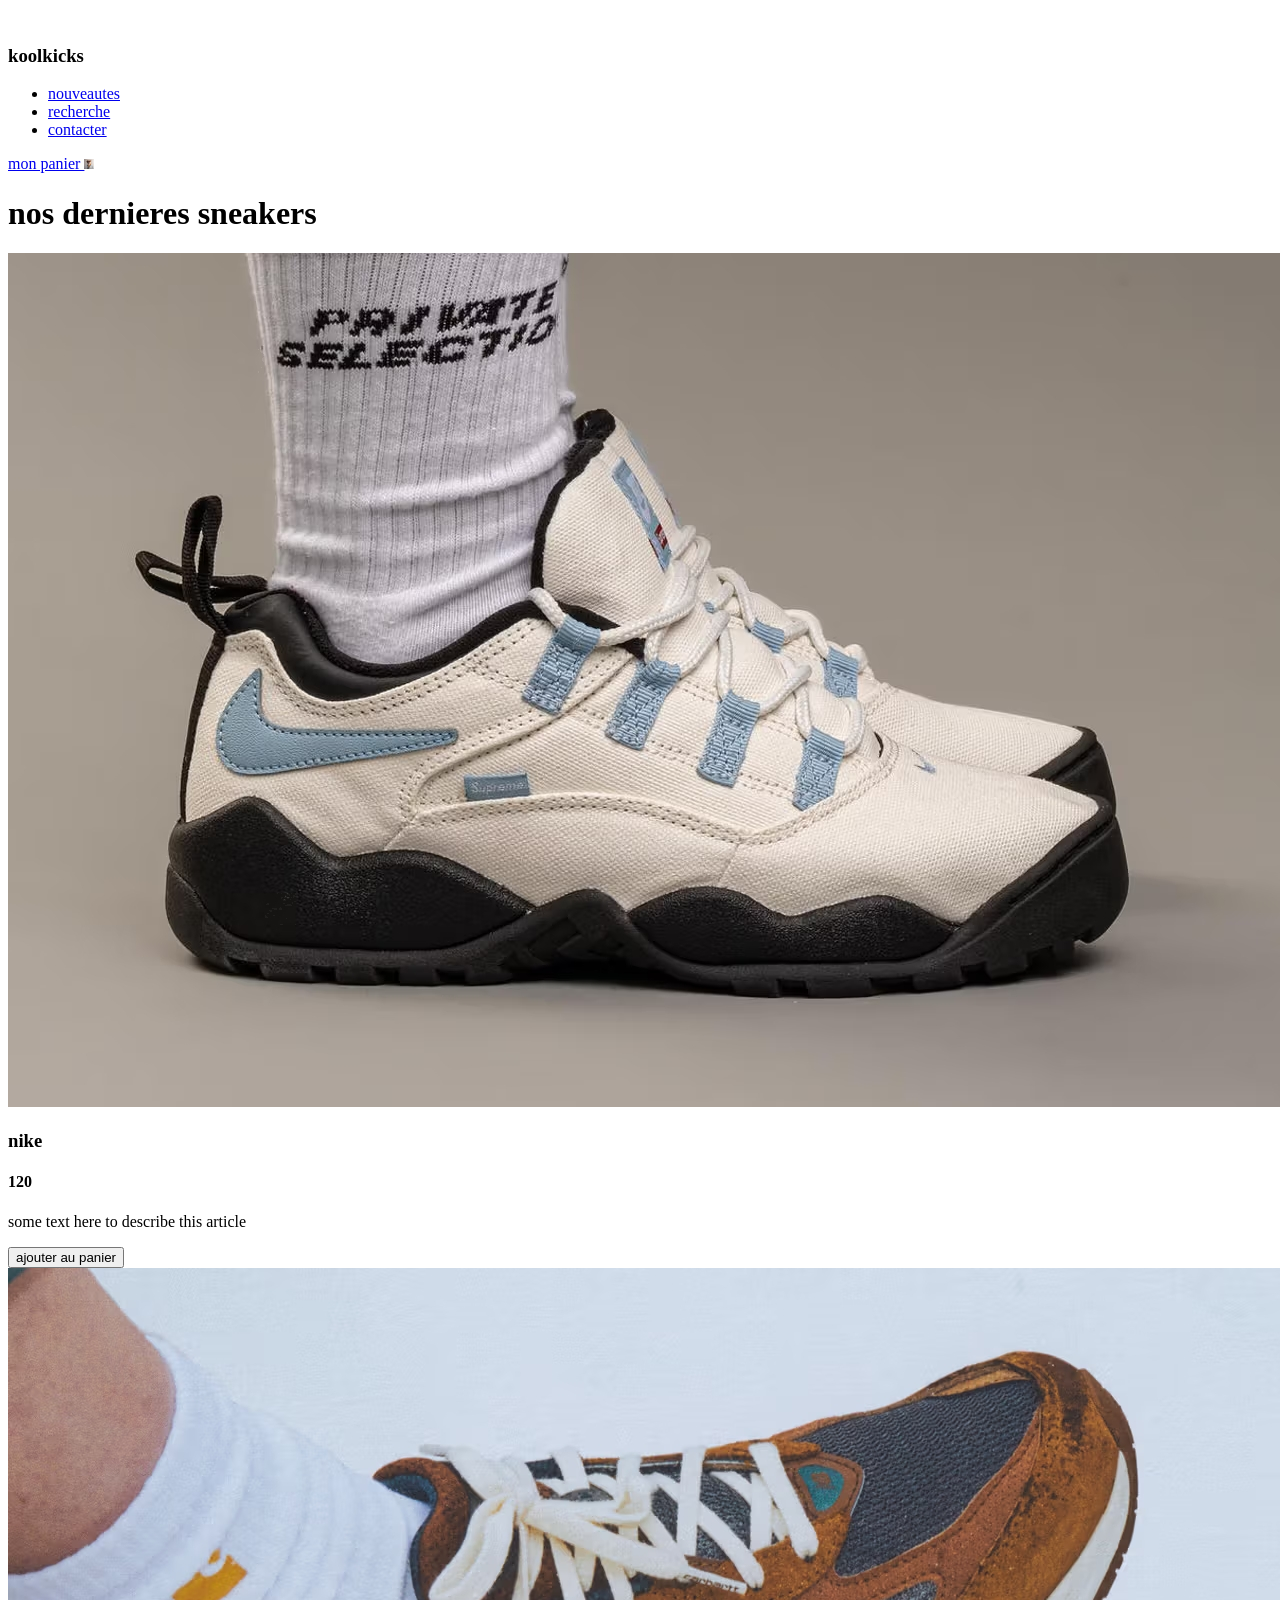
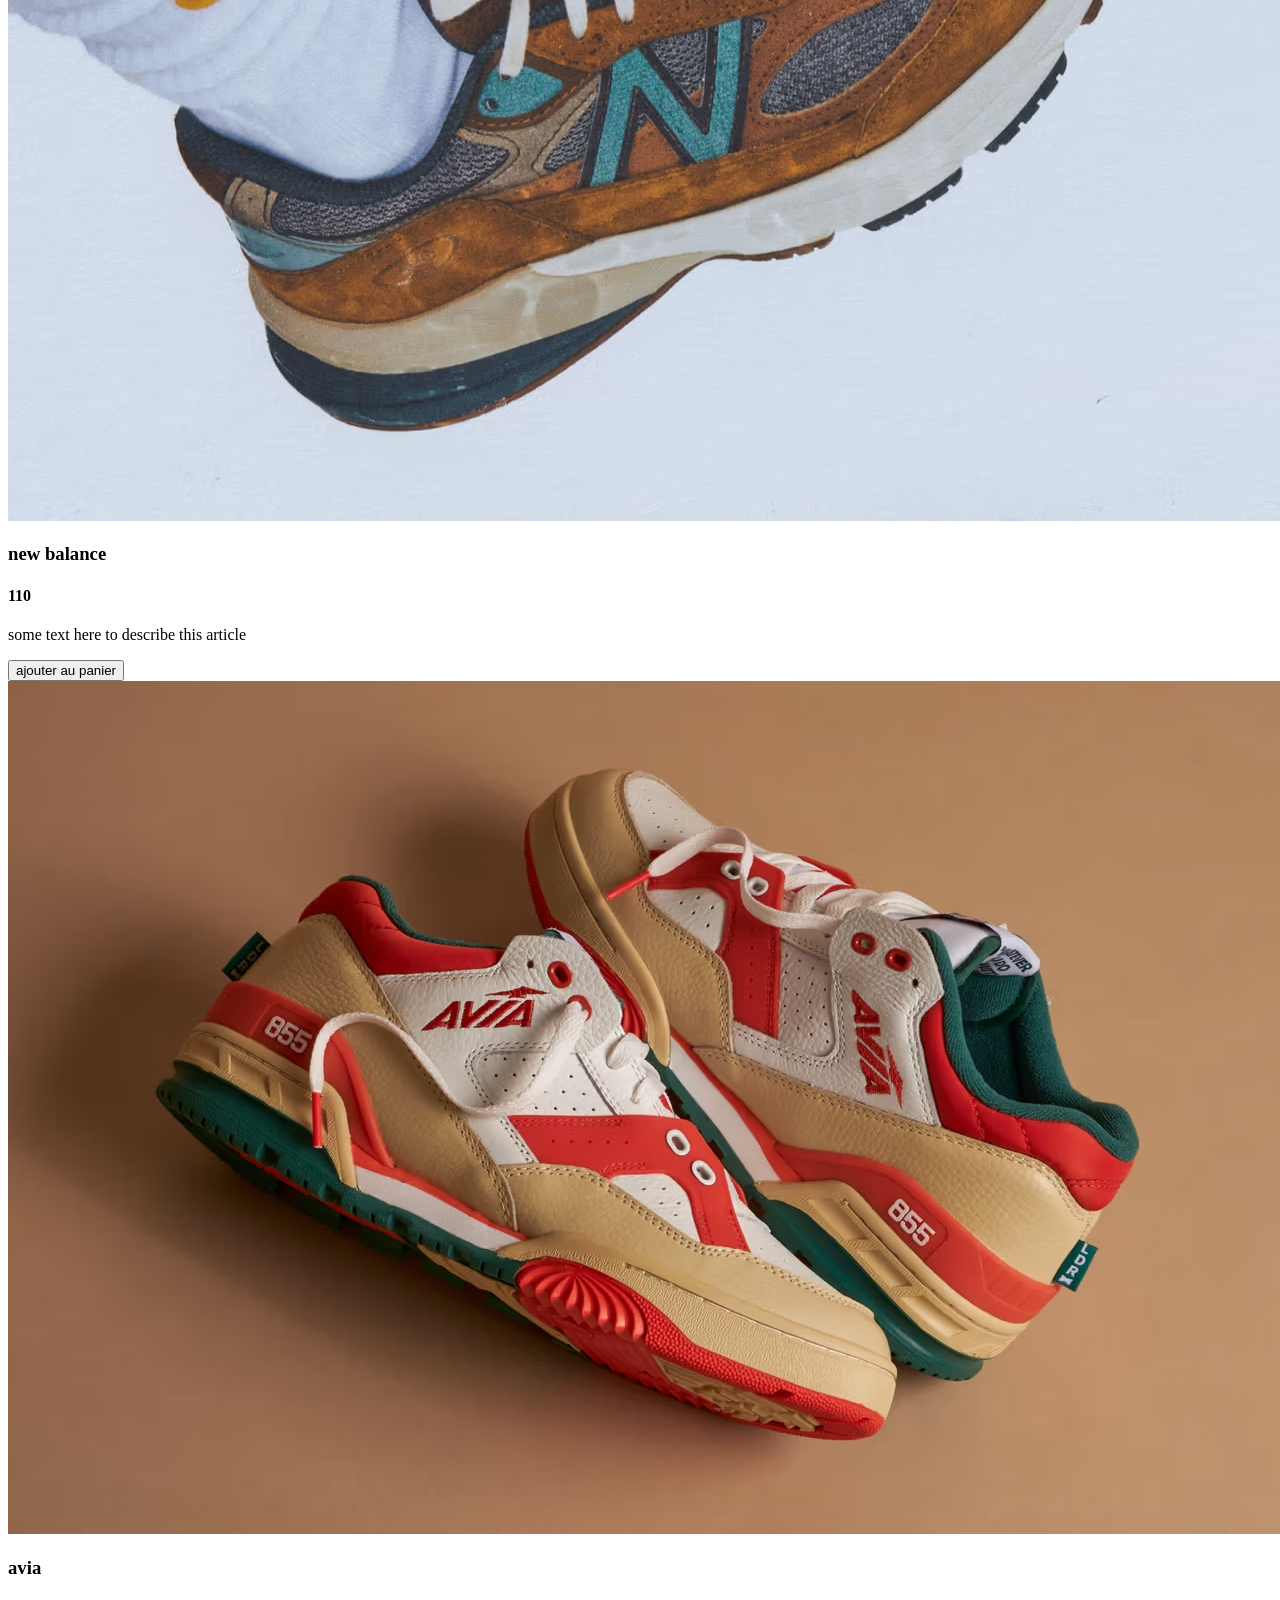
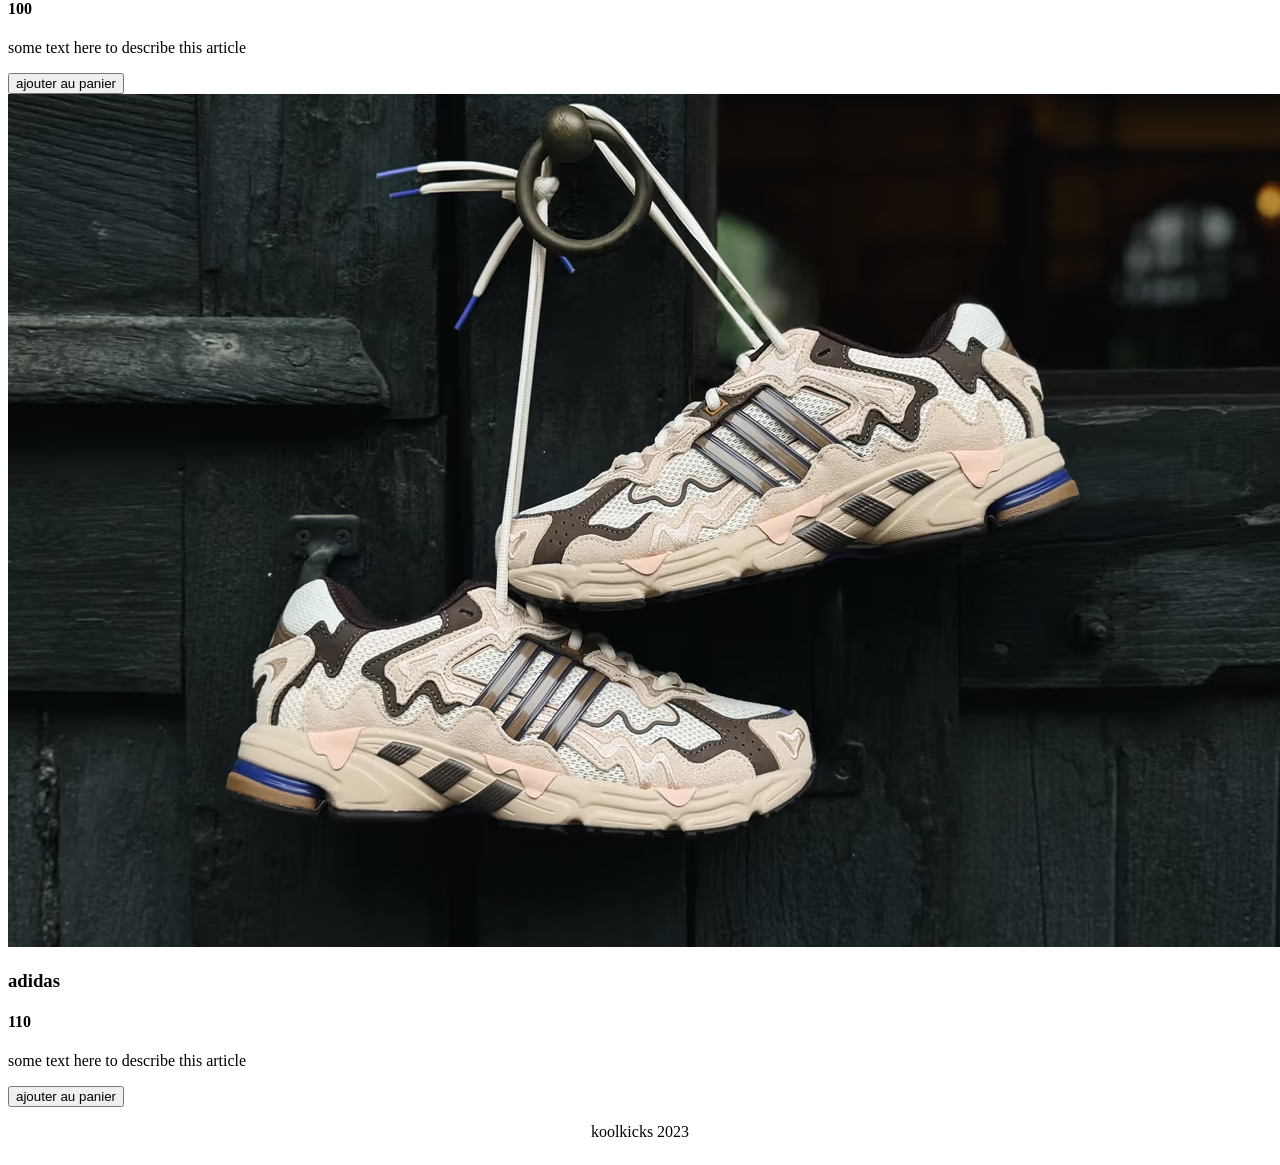
==== index.html @ 4401d5ae "first code pushed: just the structure of the page" ====
<!DOCTYPE html>
<html lang="en">
<head>
    <meta charset="UTF-8">
    <meta name="viewport" content="width=device-width, initial-scale=1.0">
    <link rel="stylesheet" href="resources/css/styles.css">
</head>
    <title>  </title>
</head>
<body>
    <header>
        <nav>
            <div>
                <img src="" alt="">
                <h3> koolkicks </h3>
            </div>
            <div>
                <ul>
                    <li>
                        <a href="404.html"> nouveautes </a>
                    </li>
                    <li>
                        <a href="404.html"> recherche </a>
                    </li>
                    <li>
                        <a href="404.html"> contacter </a>
                    </li>
                </ul>
            </div>
            <div>
                <a href="404.html"> mon panier </a>
                <img src="assets/avatar.jpg" alt="" width="10px" height="10px">
            </div>
        </nav>
    </header>

    <main>
        <h1>
            nos dernieres sneakers
        </h1>
        <section>

            <article>
                <img src="assets/shoes-1.jpg" alt="">
                <div>
                    <div>
                        <h3> nike</h3>  <h4> 120 </h4>
                    </div>
                    <p> some text here to describe this article  </p>

                    <button> ajouter au panier </button>
                </div>
            </article>

            <article>
                <img src="assets/shoes-2.jpg" alt="">
                <div>
                    <div>
                        <h3> new balance    </h3>  <h4> 110 </h4>
                    </div>
                    <p> some text here to describe this article  </p>

                    <button> ajouter au panier </button>
                </div>
            </article>

            <article>
                <img src="assets/shoes-3.jpg" alt="">
                <div>
                    <div>
                        <h3> avia </h3>  <h4> 100 </h4>
                    </div>
                    <p> some text here to describe this article  </p>

                    <button> ajouter au panier </button>
                </div>
            </article>

            <article>
                <img src="assets/shoes-4.jpg" alt="">
                <div>
                    <div>
                        <h3> adidas </h3>  <h4> 110 </h4>
                    </div>
                    <p> some text here to describe this article  </p>

                    <button> ajouter au panier </button>
                </div>
            </article>


        </section>
    </main>

    <footer>
        <p> koolkicks 2023 </p>
    </footer>
</body>
</html>
---- resources/css/styles.css ----
footer {
    display: flex;
    justify-content: center;
}
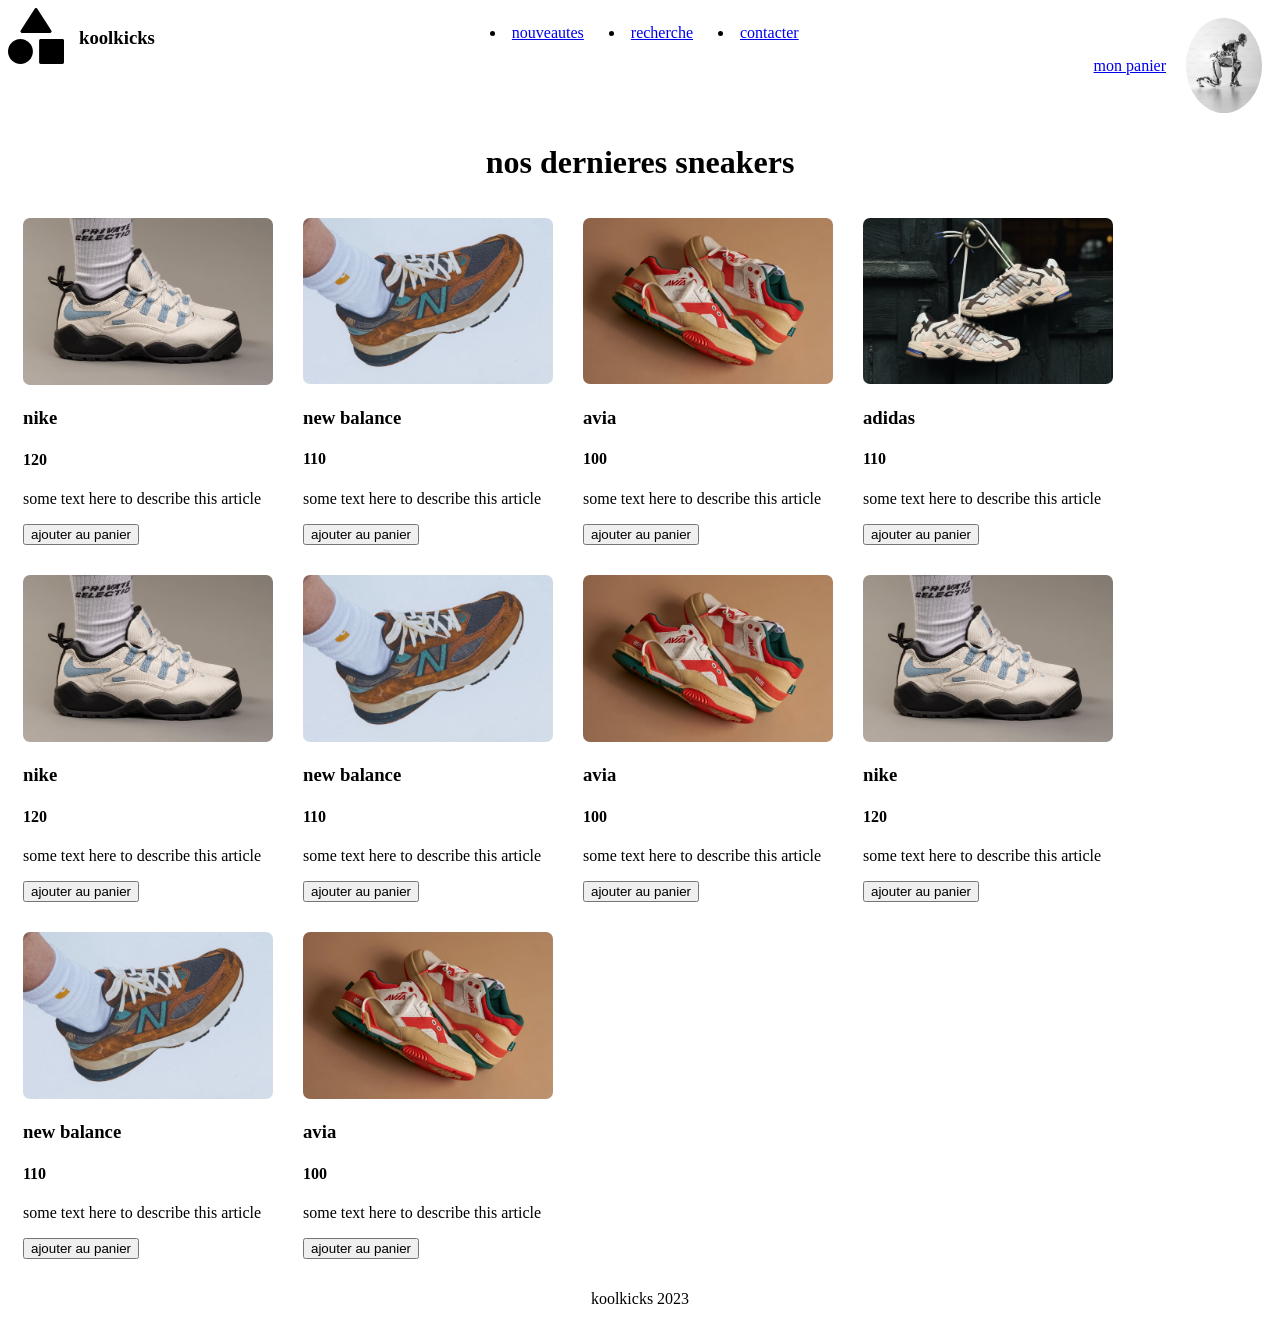
==== commit b307ed1f: "flwx wrap on articles in section" ====
--- a/index.html
+++ b/index.html
@@ -10,11 +10,11 @@
 <body>
     <header>
         <nav>
-            <div>
-                <img src="" alt="">
+            <div id="header-left">
+                <img id=imgLogo src="assets/logo.svg" alt="">
                 <h3> koolkicks </h3>
             </div>
-            <div>
+            <div id="header-center">
                 <ul>
                     <li>
                         <a href="404.html"> nouveautes </a>
@@ -27,9 +27,9 @@
                     </li>
                 </ul>
             </div>
-            <div>
+            <div id="header-right">
                 <a href="404.html"> mon panier </a>
-                <img src="assets/avatar.jpg" alt="" width="10px" height="10px">
+                <img id=imgAvatar src="resources/pictures/android.avif" alt="">
             </div>
         </nav>
     </header>
@@ -40,11 +40,11 @@
         </h1>
         <section>
 
-            <article>
+            <article class="product">
                 <img src="assets/shoes-1.jpg" alt="">
                 <div>
                     <div>
-                        <h3> nike</h3>  <h4> 120 </h4>
+                        <h3> nike </h3>  <h4> 120 </h4>
                     </div>
                     <p> some text here to describe this article  </p>
 
@@ -52,7 +52,7 @@
                 </div>
             </article>
 
-            <article>
+            <article class="product">
                 <img src="assets/shoes-2.jpg" alt="">
                 <div>
                     <div>
@@ -64,7 +64,7 @@
                 </div>
             </article>
 
-            <article>
+            <article class="product">
                 <img src="assets/shoes-3.jpg" alt="">
                 <div>
                     <div>
@@ -76,7 +76,7 @@
                 </div>
             </article>
 
-            <article>
+            <article class="product">
                 <img src="assets/shoes-4.jpg" alt="">
                 <div>
                     <div>
@@ -89,6 +89,82 @@
             </article>
 
 
+
+
+            <article class="product">
+                <img src="assets/shoes-1.jpg" alt="">
+                <div>
+                    <div>
+                        <h3> nike </h3>  <h4> 120 </h4>
+                    </div>
+                    <p> some text here to describe this article  </p>
+
+                    <button> ajouter au panier </button>
+                </div>
+            </article>
+
+            <article class="product">
+                <img src="assets/shoes-2.jpg" alt="">
+                <div>
+                    <div>
+                        <h3> new balance    </h3>  <h4> 110 </h4>
+                    </div>
+                    <p> some text here to describe this article  </p>
+
+                    <button> ajouter au panier </button>
+                </div>
+            </article>
+
+            <article class="product">
+                <img src="assets/shoes-3.jpg" alt="">
+                <div>
+                    <div>
+                        <h3> avia </h3>  <h4> 100 </h4>
+                    </div>
+                    <p> some text here to describe this article  </p>
+
+                    <button> ajouter au panier </button>
+                </div>
+            </article>
+
+
+            <article class="product">
+                <img src="assets/shoes-1.jpg" alt="">
+                <div>
+                    <div>
+                        <h3> nike </h3>  <h4> 120 </h4>
+                    </div>
+                    <p> some text here to describe this article  </p>
+
+                    <button> ajouter au panier </button>
+                </div>
+            </article>
+
+            <article class="product">
+                <img src="assets/shoes-2.jpg" alt="">
+                <div>
+                    <div>
+                        <h3> new balance    </h3>  <h4> 110 </h4>
+                    </div>
+                    <p> some text here to describe this article  </p>
+
+                    <button> ajouter au panier </button>
+                </div>
+            </article>
+
+            <article class="product">
+                <img src="assets/shoes-3.jpg" alt="">
+                <div>
+                    <div>
+                        <h3> avia </h3>  <h4> 100 </h4>
+                    </div>
+                    <p> some text here to describe this article  </p>
+
+                    <button> ajouter au panier </button>
+                </div>
+            </article>
+
+            
         </section>
     </main>
 
--- a/resources/css/styles.css
+++ b/resources/css/styles.css
@@ -1,7 +1,78 @@
+
+nav {
+    display: flex ;
+    justify-content: space-between;
+}
+
+ ul {
+    display: flex ;
+    flex-direction: row ;
+    justify-content: space-between;
+    gap: 25px;
+ }
+
+li { 
+    display: list-item ; 
+    list-style-position: inside ;
+}
+
+
+h1 { display: flex ;
+    justify-content: center ;
+}
+
+
+
+
+#header-left {
+    display: flex ;
+    flex-direction: row;
+    gap: 15px ;
+
+}
+
+#header-center {
+
+}
+
+#header-right {
+    display: flex ;
+    align-items: center ;
+    justify-content: center ;
+    gap: 10px;
+}
+
 
 
 
 footer {
     display: flex;
     justify-content: center;
+}
+
+.product img { width: 250px;border-radius: 7px;}
+
+article  {
+    padding: 15px;
+}
+section {
+    display: flex ;
+    flex-wrap: wrap;
+}
+
+#imgAvatar { 
+    border-radius: 50%; 
+    padding: 10px;
+    
+    border: 3px;
+    border-color: red;
+    height: 95px;
+}
+
+#imgAvatar:hover { 
+    opacity: 25%;
+}
+
+#imgLogo { 
+    height: 56px;
 }
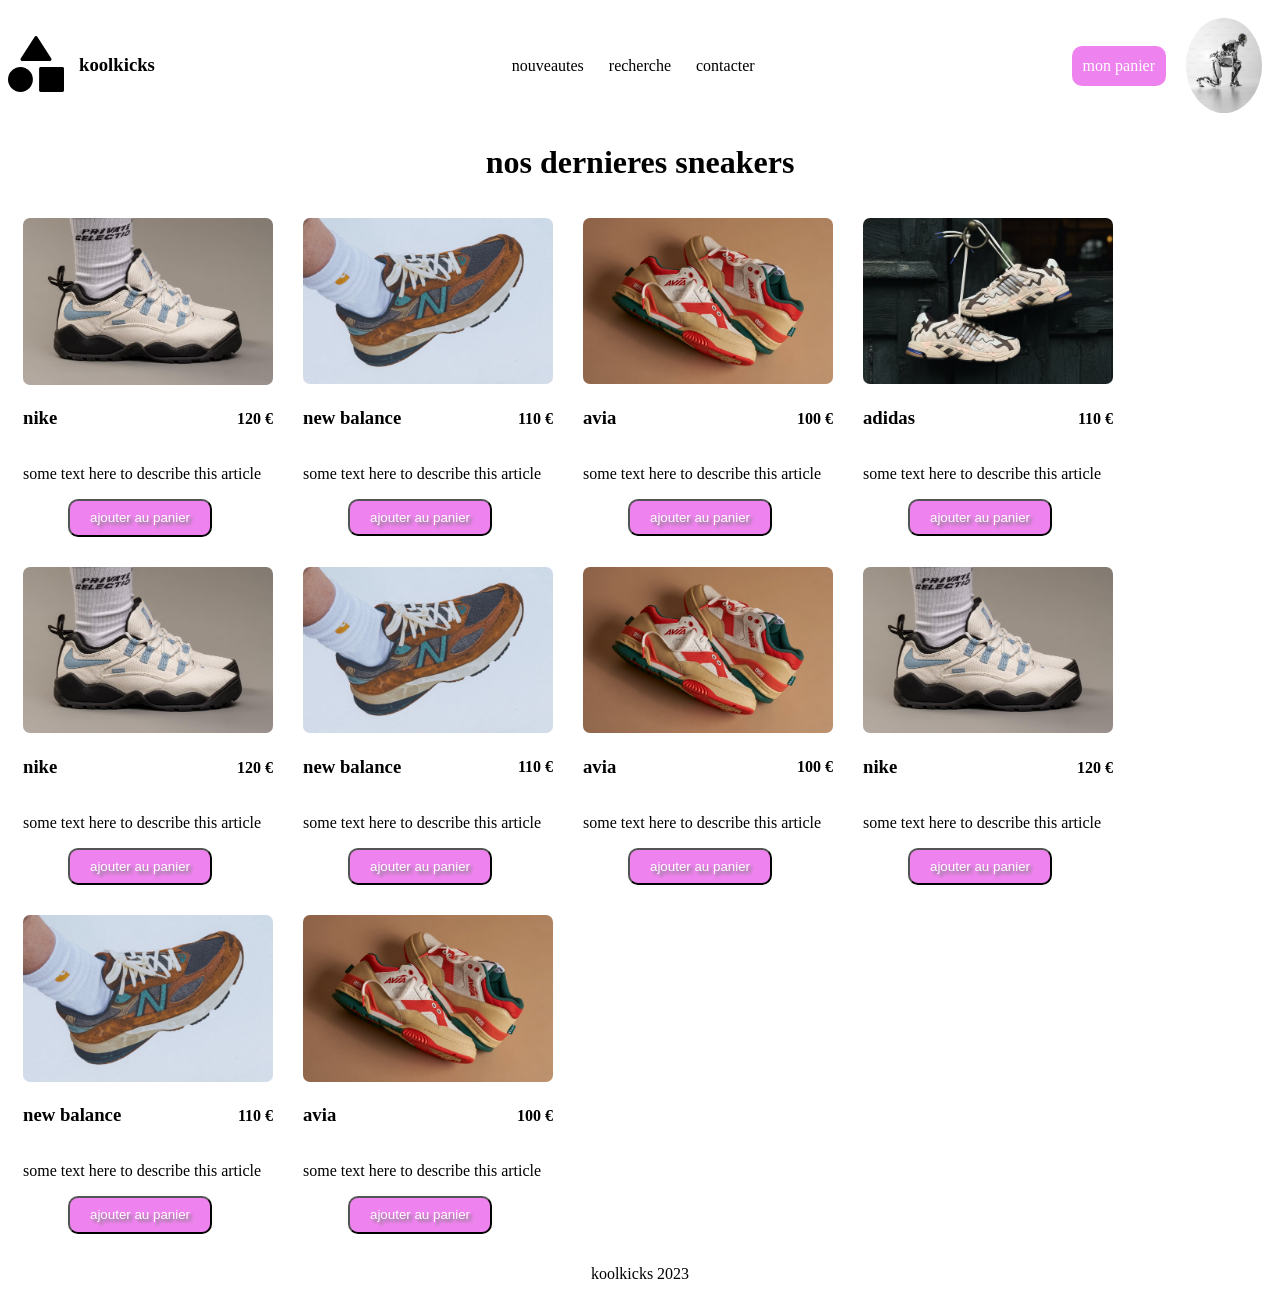
==== commit 11a4d3dc: "name and logo reddirect to home page" ====
--- a/index.html
+++ b/index.html
@@ -11,8 +11,11 @@
     <header>
         <nav>
             <div id="header-left">
-                <img id=imgLogo src="assets/logo.svg" alt="">
-                <h3> koolkicks </h3>
+
+
+
+                <a href="index.html"><img  id=imgLogo src="assets/logo.svg" alt="website logo"></a>
+                <h3> <a href="index.html"> koolkicks </a> </h3>
             </div>
             <div id="header-center">
                 <ul>
@@ -28,7 +31,7 @@
                 </ul>
             </div>
             <div id="header-right">
-                <a href="404.html"> mon panier </a>
+                <a id=linkCart href="404.html"> mon panier </a>
                 <img id=imgAvatar src="resources/pictures/android.avif" alt="">
             </div>
         </nav>
@@ -44,7 +47,7 @@
                 <img src="assets/shoes-1.jpg" alt="">
                 <div>
                     <div>
-                        <h3> nike </h3>  <h4> 120 </h4>
+                        <h3> nike </h3>  <h4> 120 € </h4>
                     </div>
                     <p> some text here to describe this article  </p>
 
@@ -56,7 +59,7 @@
                 <img src="assets/shoes-2.jpg" alt="">
                 <div>
                     <div>
-                        <h3> new balance    </h3>  <h4> 110 </h4>
+                        <h3> new balance    </h3>  <h4> 110 € </h4>
                     </div>
                     <p> some text here to describe this article  </p>
 
@@ -68,7 +71,7 @@
                 <img src="assets/shoes-3.jpg" alt="">
                 <div>
                     <div>
-                        <h3> avia </h3>  <h4> 100 </h4>
+                        <h3> avia </h3>  <h4> 100 € </h4>
                     </div>
                     <p> some text here to describe this article  </p>
 
@@ -80,7 +83,7 @@
                 <img src="assets/shoes-4.jpg" alt="">
                 <div>
                     <div>
-                        <h3> adidas </h3>  <h4> 110 </h4>
+                        <h3> adidas </h3>  <h4> 110 € </h4>
                     </div>
                     <p> some text here to describe this article  </p>
 
@@ -88,14 +91,11 @@
                 </div>
             </article>
 
-
-
-
             <article class="product">
                 <img src="assets/shoes-1.jpg" alt="">
                 <div>
                     <div>
-                        <h3> nike </h3>  <h4> 120 </h4>
+                        <h3> nike </h3>  <h4> 120 € </h4>
                     </div>
                     <p> some text here to describe this article  </p>
 
@@ -107,7 +107,7 @@
                 <img src="assets/shoes-2.jpg" alt="">
                 <div>
                     <div>
-                        <h3> new balance    </h3>  <h4> 110 </h4>
+                        <h3> new balance    </h3>  <h4> 110 € </h4>
                     </div>
                     <p> some text here to describe this article  </p>
 
@@ -119,7 +119,7 @@
                 <img src="assets/shoes-3.jpg" alt="">
                 <div>
                     <div>
-                        <h3> avia </h3>  <h4> 100 </h4>
+                        <h3> avia </h3>  <h4> 100 € </h4>
                     </div>
                     <p> some text here to describe this article  </p>
 
@@ -132,7 +132,7 @@
                 <img src="assets/shoes-1.jpg" alt="">
                 <div>
                     <div>
-                        <h3> nike </h3>  <h4> 120 </h4>
+                        <h3> nike </h3>  <h4> 120 € </h4>
                     </div>
                     <p> some text here to describe this article  </p>
 
@@ -144,7 +144,7 @@
                 <img src="assets/shoes-2.jpg" alt="">
                 <div>
                     <div>
-                        <h3> new balance    </h3>  <h4> 110 </h4>
+                        <h3> new balance    </h3>  <h4> 110 € </h4>
                     </div>
                     <p> some text here to describe this article  </p>
 
@@ -156,7 +156,7 @@
                 <img src="assets/shoes-3.jpg" alt="">
                 <div>
                     <div>
-                        <h3> avia </h3>  <h4> 100 </h4>
+                        <h3> avia </h3>  <h4> 100 € </h4>
                     </div>
                     <p> some text here to describe this article  </p>
 
@@ -164,7 +164,6 @@
                 </div>
             </article>
 
-            
         </section>
     </main>
 
--- a/resources/css/styles.css
+++ b/resources/css/styles.css
@@ -42,8 +42,15 @@
     gap: 10px;
 }
 
+article div div {
+    display: flex ;
+    justify-content: space-between;
+}
 
-
+.divButton  {
+    display: flex ;
+    justify-content: center;
+}
 
 footer {
     display: flex;
@@ -55,6 +62,7 @@
 article  {
     padding: 15px;
 }
+
 section {
     display: flex ;
     flex-wrap: wrap;
@@ -75,4 +83,49 @@
 
 #imgLogo { 
     height: 56px;
-}+}
+
+
+#pageNoteFound {
+    font-size: 45px;
+    color: red ;
+    background-color: black;
+    display: flex ;
+    justify-content: center;
+    align-items: center;
+}
+
+
+button {
+    border: 5;
+    line-height: 2.5;
+    padding: 0 20px;
+    text-align: center;
+    color: white;
+    text-shadow: 3px 3px 3px gray;
+    border-radius: 10px;
+    background-color: violet;
+    margin-left: 45px;
+}
+
+
+ul {
+    list-style-type: none;
+}
+
+header nav{ 
+    display: flex ;
+    align-items: center ;
+}
+
+ a {
+    text-decoration: none;
+    color: black;
+}
+
+#linkCart { 
+    color: white;
+    background-color: violet;
+    border-radius: 10px;
+    padding: 11px;
+} 
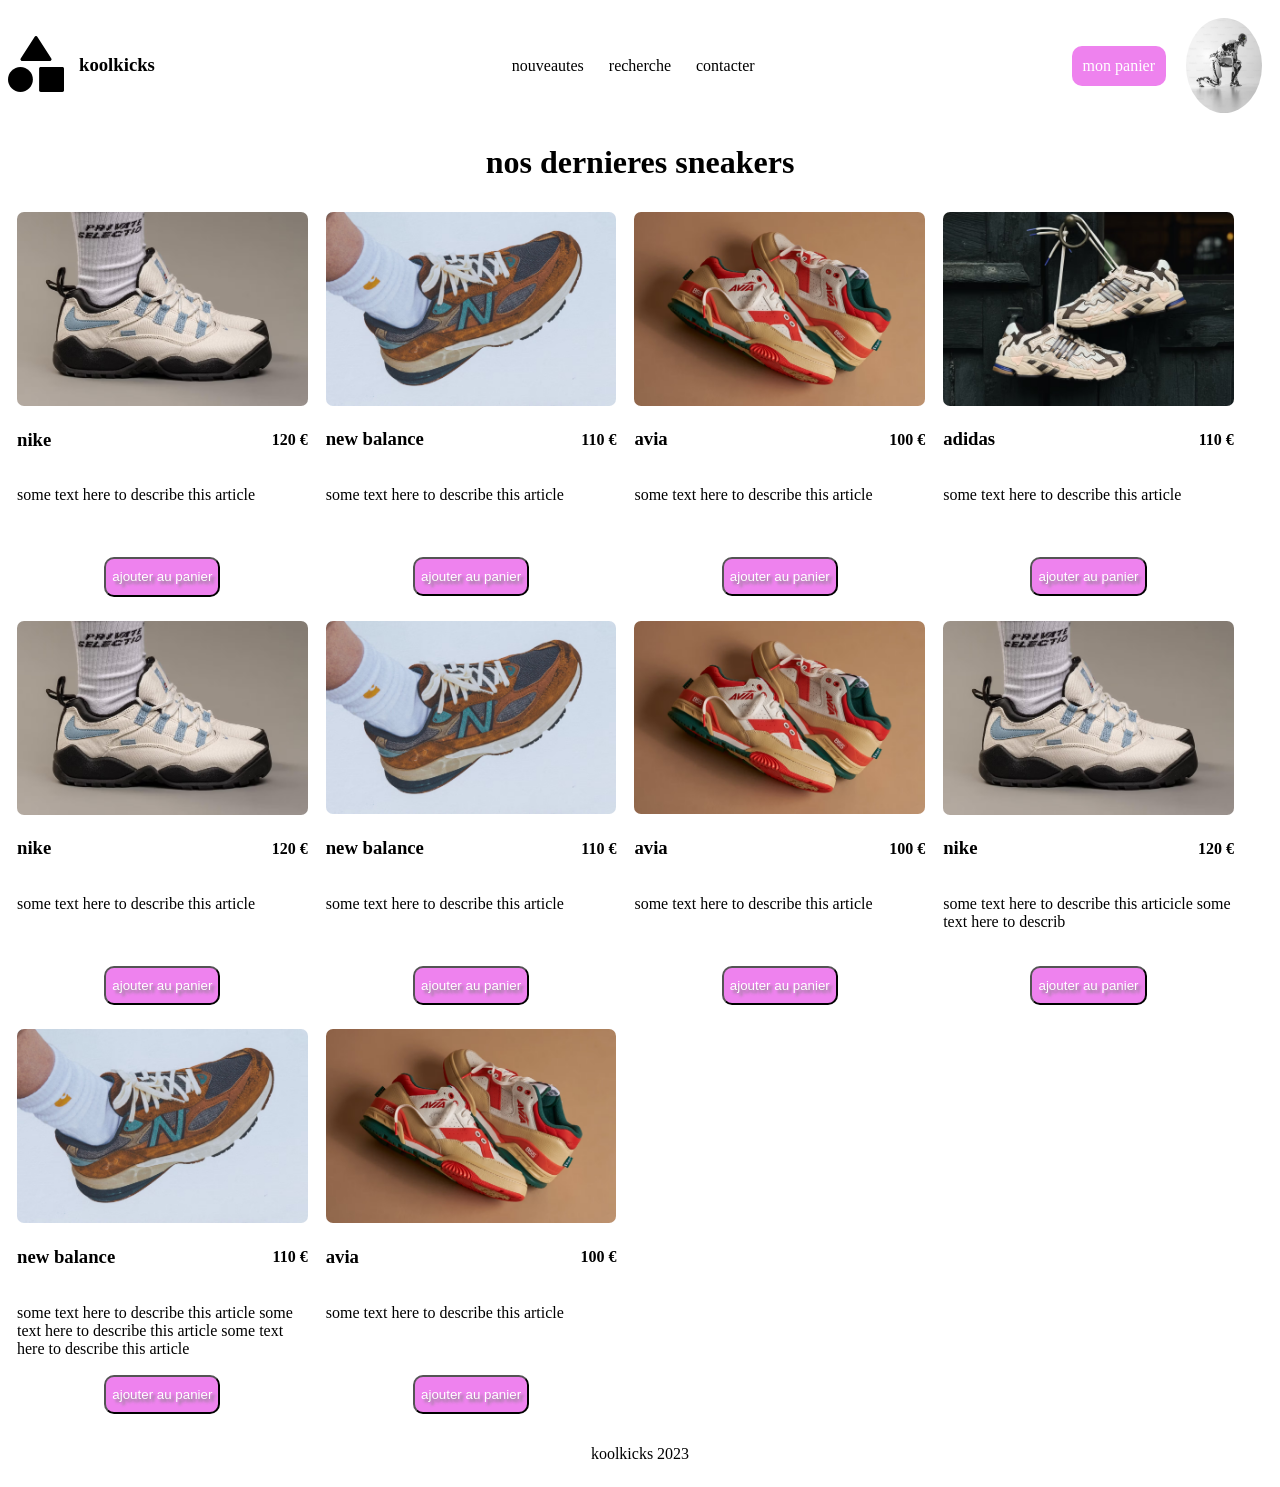
==== commit 505c1da1: "hover effect on current article" ====
--- a/index.html
+++ b/index.html
@@ -51,7 +51,9 @@
                     </div>
                     <p> some text here to describe this article  </p>
 
-                    <button> ajouter au panier </button>
+                     <div class="classButton">
+                        <button> ajouter au panier </button>
+                    </div>
                 </div>
             </article>
 
@@ -63,7 +65,9 @@
                     </div>
                     <p> some text here to describe this article  </p>
 
-                    <button> ajouter au panier </button>
+                     <div class="classButton">
+                        <button> ajouter au panier </button>
+                    </div>
                 </div>
             </article>
 
@@ -75,7 +79,9 @@
                     </div>
                     <p> some text here to describe this article  </p>
 
-                    <button> ajouter au panier </button>
+                     <div class="classButton">
+                        <button> ajouter au panier </button>
+                    </div>
                 </div>
             </article>
 
@@ -87,7 +93,9 @@
                     </div>
                     <p> some text here to describe this article  </p>
 
-                    <button> ajouter au panier </button>
+                     <div class="classButton">
+                        <button> ajouter au panier </button>
+                    </div>
                 </div>
             </article>
 
@@ -99,7 +107,9 @@
                     </div>
                     <p> some text here to describe this article  </p>
 
-                    <button> ajouter au panier </button>
+                     <div class="classButton">
+                        <button> ajouter au panier </button>
+                    </div>
                 </div>
             </article>
 
@@ -111,7 +121,9 @@
                     </div>
                     <p> some text here to describe this article  </p>
 
-                    <button> ajouter au panier </button>
+                     <div class="classButton">
+                        <button> ajouter au panier </button>
+                    </div>
                 </div>
             </article>
 
@@ -123,7 +135,9 @@
                     </div>
                     <p> some text here to describe this article  </p>
 
-                    <button> ajouter au panier </button>
+                     <div class="classButton">
+                        <button> ajouter au panier </button>
+                    </div>
                 </div>
             </article>
 
@@ -134,9 +148,11 @@
                     <div>
                         <h3> nike </h3>  <h4> 120 € </h4>
                     </div>
-                    <p> some text here to describe this article  </p>
+                    <p> some text here to describe this articicle some text here to describ </p>
 
-                    <button> ajouter au panier </button>
+                    <div class="classButton">
+                        <button> ajouter au panier </button>
+                    </div>
                 </div>
             </article>
 
@@ -146,9 +162,11 @@
                     <div>
                         <h3> new balance    </h3>  <h4> 110 € </h4>
                     </div>
-                    <p> some text here to describe this article  </p>
+                    <p> some text here to describe this article some text here to describe this article some text here to describe this article  </p>
 
-                    <button> ajouter au panier </button>
+                    <div class="classButton">
+                        <button> ajouter au panier </button>
+                    </div>
                 </div>
             </article>
 
@@ -160,7 +178,9 @@
                     </div>
                     <p> some text here to describe this article  </p>
 
-                    <button> ajouter au panier </button>
+                    <div class="classButton">
+                        <button> ajouter au panier </button>
+                    </div>
                 </div>
             </article>
 
--- a/resources/css/styles.css
+++ b/resources/css/styles.css
@@ -57,11 +57,11 @@
     justify-content: center;
 }
 
-.product img { width: 250px;border-radius: 7px;}
+.product img { 
+    width: 100%;
+    border-radius: 7px;}
 
-article  {
-    padding: 15px;
-}
+
 
 section {
     display: flex ;
@@ -99,13 +99,13 @@
 button {
     border: 5;
     line-height: 2.5;
-    padding: 0 20px;
+
     text-align: center;
     color: white;
     text-shadow: 3px 3px 3px gray;
     border-radius: 10px;
     background-color: violet;
-    margin-left: 45px;
+
 }
 
 
@@ -118,7 +118,7 @@
     align-items: center ;
 }
 
- a {
+a {
     text-decoration: none;
     color: black;
 }
@@ -128,4 +128,31 @@
     background-color: violet;
     border-radius: 10px;
     padding: 11px;
-} +} 
+
+
+article div p {
+    word-wrap: break-word;
+    width: 100% ;
+    height: 55px;
+}
+
+
+.classButton {
+    display: flex ;
+    justify-content: space-evenly;
+}
+
+article  {
+    padding: 9px;
+    padding-bottom: 15px ;
+    width: 23%;
+}
+
+article:hover  {
+    border: 3px solid black;
+    border-radius: 11px;
+    border-color: red;
+    background-color: #0000000f;
+    
+}
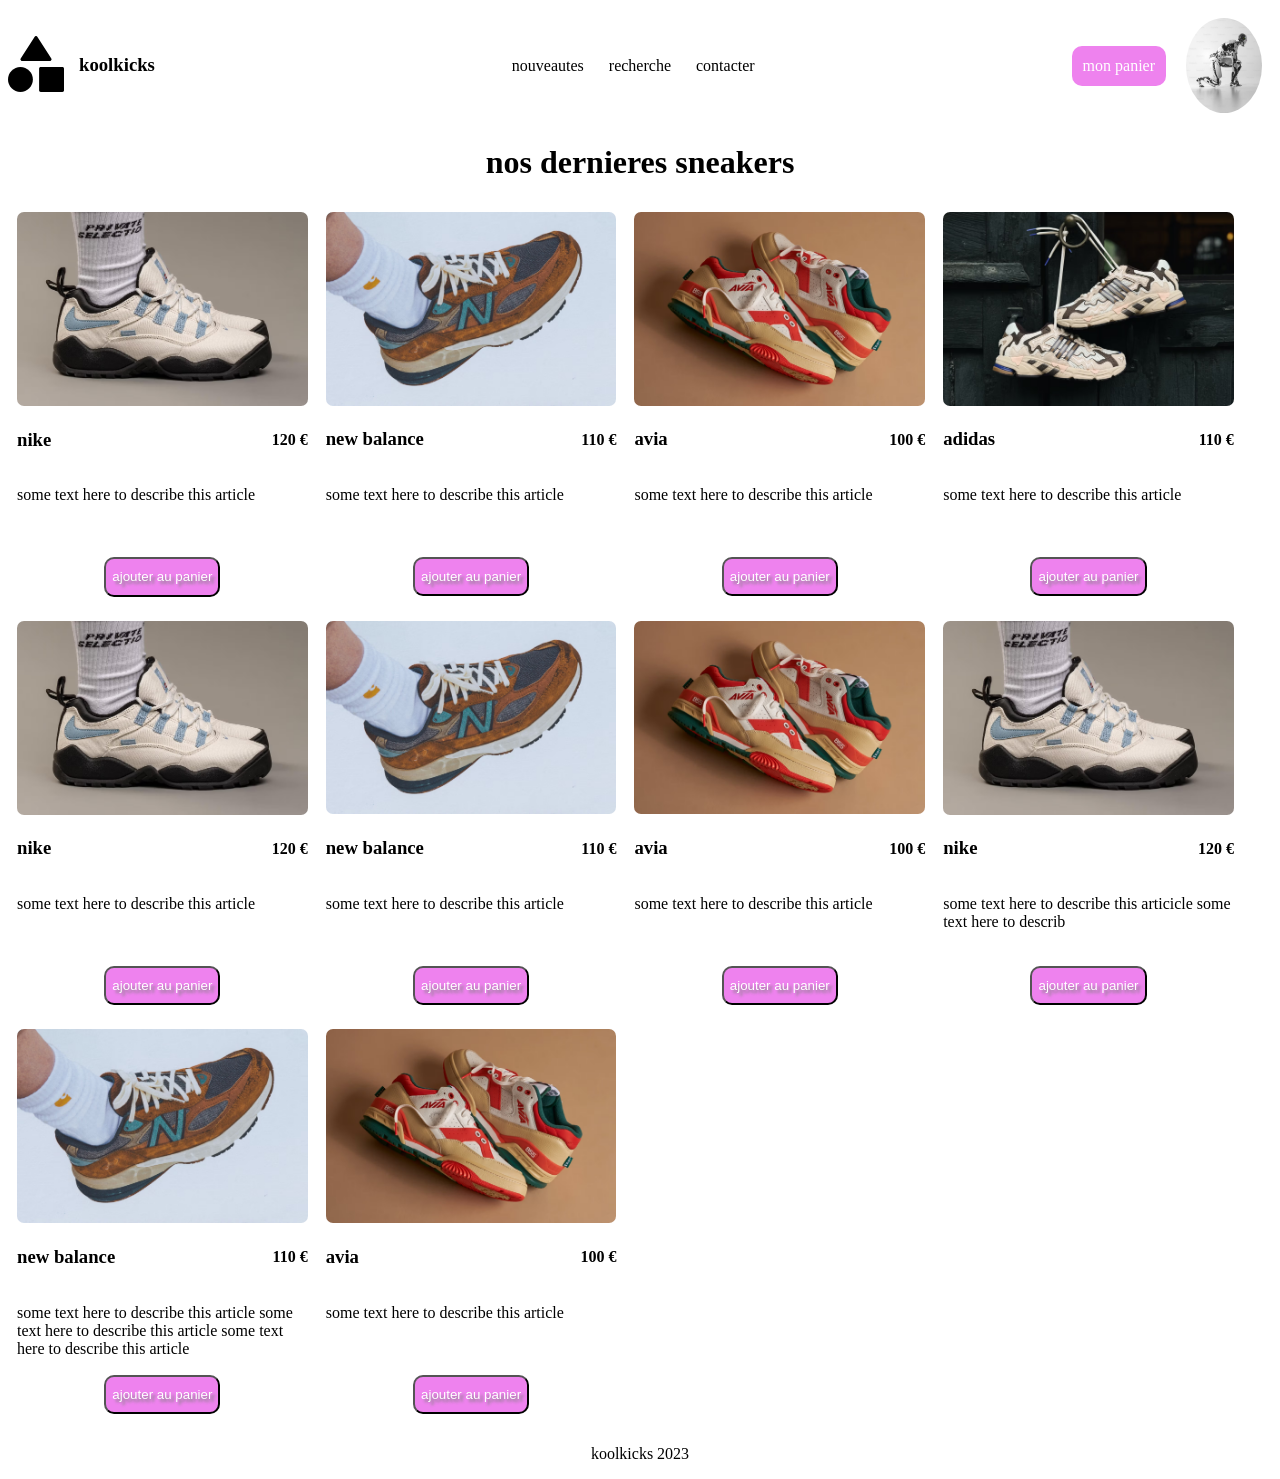
==== commit 265a1656: "small corrections" ====
--- a/index.html
+++ b/index.html
@@ -4,8 +4,9 @@
     <meta charset="UTF-8">
     <meta name="viewport" content="width=device-width, initial-scale=1.0">
     <link rel="stylesheet" href="resources/css/styles.css">
+    <link rel="shortcut icon" href="resources/pictures/robotics.jpg" type="image/x-icon">
 </head>
-    <title>  </title>
+    <title> website homepage </title>
 </head>
 <body>
     <header>
--- a/resources/css/styles.css
+++ b/resources/css/styles.css
@@ -150,9 +150,16 @@
 }
 
 article:hover  {
-    border: 3px solid black;
+    border: 3px solid red ;
     border-radius: 11px;
     border-color: red;
     background-color: #0000000f;
     
-}+}
+
+
+
+ html {   
+    height: 100%; 
+} 
+
